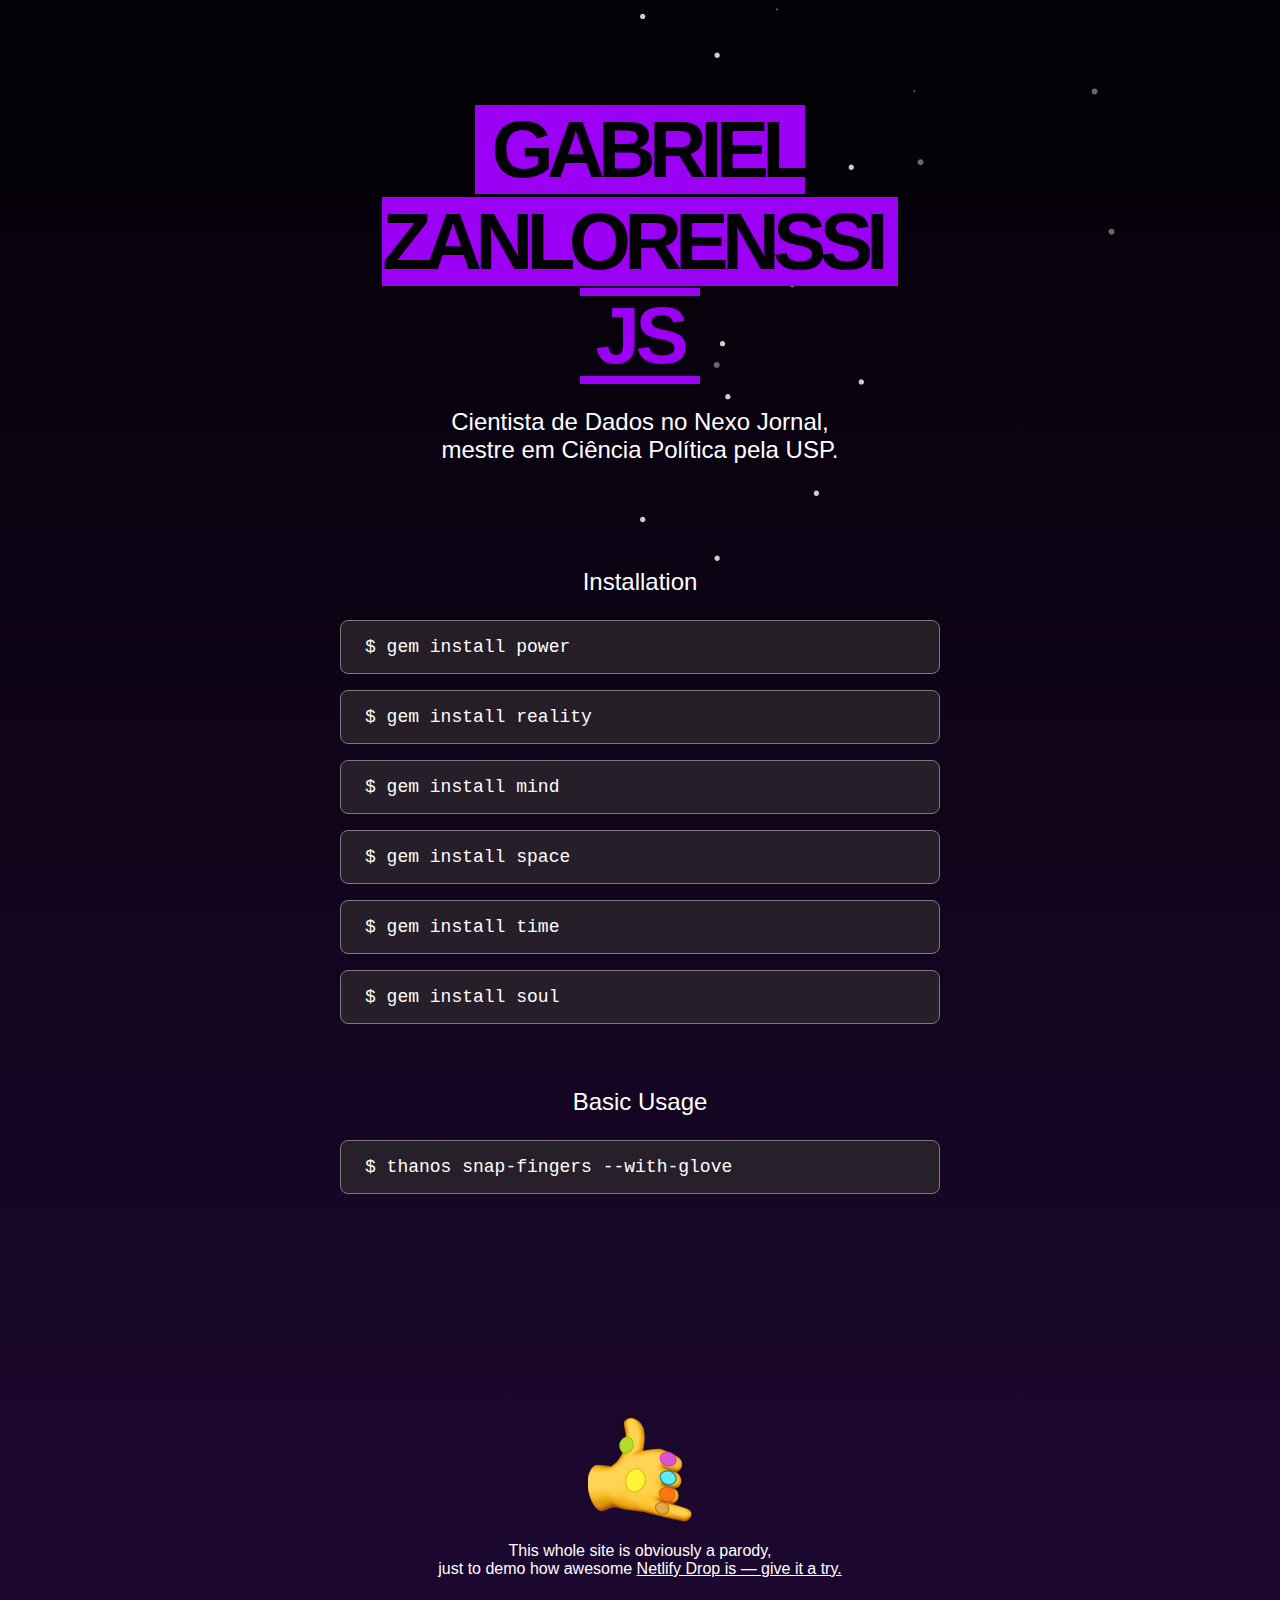
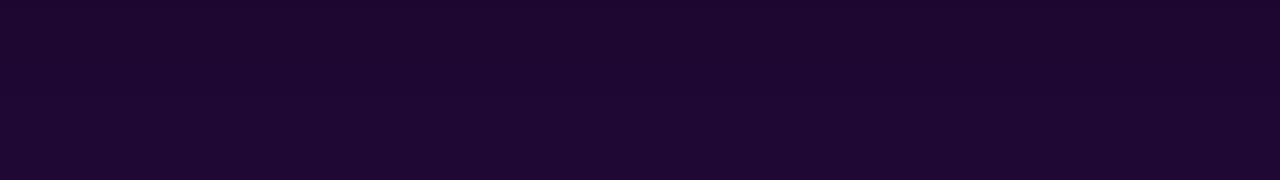
==== index.html @ cb9a5540 "Update index.html" ====
<!DOCTYPE html>
<html lang="en">
  <head>
    <meta charset="UTF-8" />
    <title>Gabriel Zanlorenssi</title>
    <link href="styles.css" rel="stylesheet">
    <meta name="viewport" content="width=device-width, initial-scale=1.0">
    <meta name="description" content="A demo site to use with Netlify Drop">
    <meta name="keywords" content="Thanos, JavaScript, Paradoy, Netlify Drop">
    <meta name="author" content="Rafael Conde">

    <link rel="icon" type="image/png" sizes="32x32" href="favicon-32x32.png">
    <link rel="icon" type="image/png" sizes="16x16" href="favicon-16x16.png">
  </head>
  <body>
    <div class="titan-background">
      <span class="stars stars-L"></span>
      <span class="stars stars-M"></span>
      <span class="stars stars-S"></span>
    </div>
    <div class="marvellous-container">
      <div class="header">
        <h1><span class="title-marvel">Gabriel Zanlorenssi</span> <span class="title-studios">JS</span></h1>
        <h2>
          Cientista de Dados no Nexo Jornal, <br />
          mestre em Ciência Política pela USP.
        </h2>
      </div>
      <div class="installation-instructions">
        <h3>Installation</h3>
        <code>$ gem install power</code>
        <code>$ gem install reality</code>
        <code>$ gem install mind</code>
        <code>$ gem install space</code>
        <code>$ gem install time</code>
        <code>$ gem install soul</code>
      </div>
      <div class="usage-instructions">
        <h3>Basic Usage</h3>
        <code>$ thanos snap-fingers --with-glove</code>
      </div>
      <div class="footer">
        <img src="assets/glove.png" alt="thanos gauntlet but its like the classic emoji hands with an awful photoshop of stupid gems on it, because funny"/>
        <p>
          This whole site is obviously a parody, <br />
          just to demo how awesome <a target="_blank" href="https://app.netlify.com/drop">Netlify Drop is — give it a try.</a>
        </p>
      </div>
    </div>
  </body>
</html>
---- styles.css ----
@import url("https://rsms.me/inter/inter-ui.css");

body {
  position: relative;
  margin: 0;
  padding: 0;
  font-family: "Inter UI", sans-serif;
  text-align: center;
  color: white;
}

.titan-background {
  position: absolute;
  width: 100%;
  background-image: linear-gradient(-180deg, #000000 0%, #200835 100%);
  overflow: hidden;
  z-index: 1;
  /* Make the rubber band scroll not show empty white space */
  top: -10%;
  height: 120%;
  min-height: 120vh;
  margin-bottom: -20%;
}

.stars {
  position: absolute;
  top: 0;
  width: 300vw;
  height: 100vh;
  transform: translate(0%, 0%);
  background-size: contain;
  background-repeat: repeat;
  transform-origin: top left;
}

.stars-L {
  background-image: url("assets/stars-L.svg");
  background-size: 890px;
  height: 750px;
  animation: panning-stars 200s linear infinite alternate;
}

.stars-M {
  background-image: url("assets/stars-M.svg");
  height: 530px;
  animation: panning-stars 300s linear infinite alternate;
}

.stars-S {
  background-image: url("assets/stars-S.svg");
  height: 370px;
  animation: panning-stars 400s linear infinite alternate;
}

@keyframes panning-stars {
  from {
    transform: translate(-20%, 0%);
  }
  to {
    transform: translate(-80%, -40%);
  }
}

.marvellous-container {
  position: relative;
  z-index: 2;
  padding: 104px 0 24px 0;
  width: 95%;
  max-width: 600px;
  margin: auto;
}

h1 {
  display: block;
  font-size: 80px;
  margin: 0 0 24px 0;
}

@media (max-width: 500px) {
  h1 {
    font-size: 16vw;
  }
}

h2 {
  font-weight: 500;
  font-size: 24px;
}

h3 {
  font-weight: 300;
  font-size: 24px;
}

a {
  color: inherit;
  text-decoration: underline;
}

.title-marvel {
  font-weight: bolder;
  color: #020103;
  letter-spacing: -6.7px;
  text-transform: uppercase;
  padding: 0 16px;
  background: #9b00f5;
}

.title-studios {
  position: relative;
  display: inline-block;
  font-weight: bold;
  color: #9b00f5;
  letter-spacing: -4.5px;
  text-transform: uppercase;
  padding: 0 16px;
  border-color: #9b00f5;
  border-top: 8px solid;
  border-bottom: 8px solid;
  line-height: 1;
}

code {
  display: block;
  box-sizing: border-box;
  text-align: left;
  font-size: 18px;
  width: 100%;
  padding: 16px 24px;
  background: rgba(44, 37, 44, 0.8);
  border: 1px solid #7f797f;
  border-radius: 8px;
  margin-bottom: 16px;
}

.header {
  margin-bottom: 104px;
}

.installation-instructions,
.usage-instructions {
  margin-top: 64px;
}

.footer {
  margin-top: 224px;
}

.footer img {
  height: 104px;
  width: auto;
}
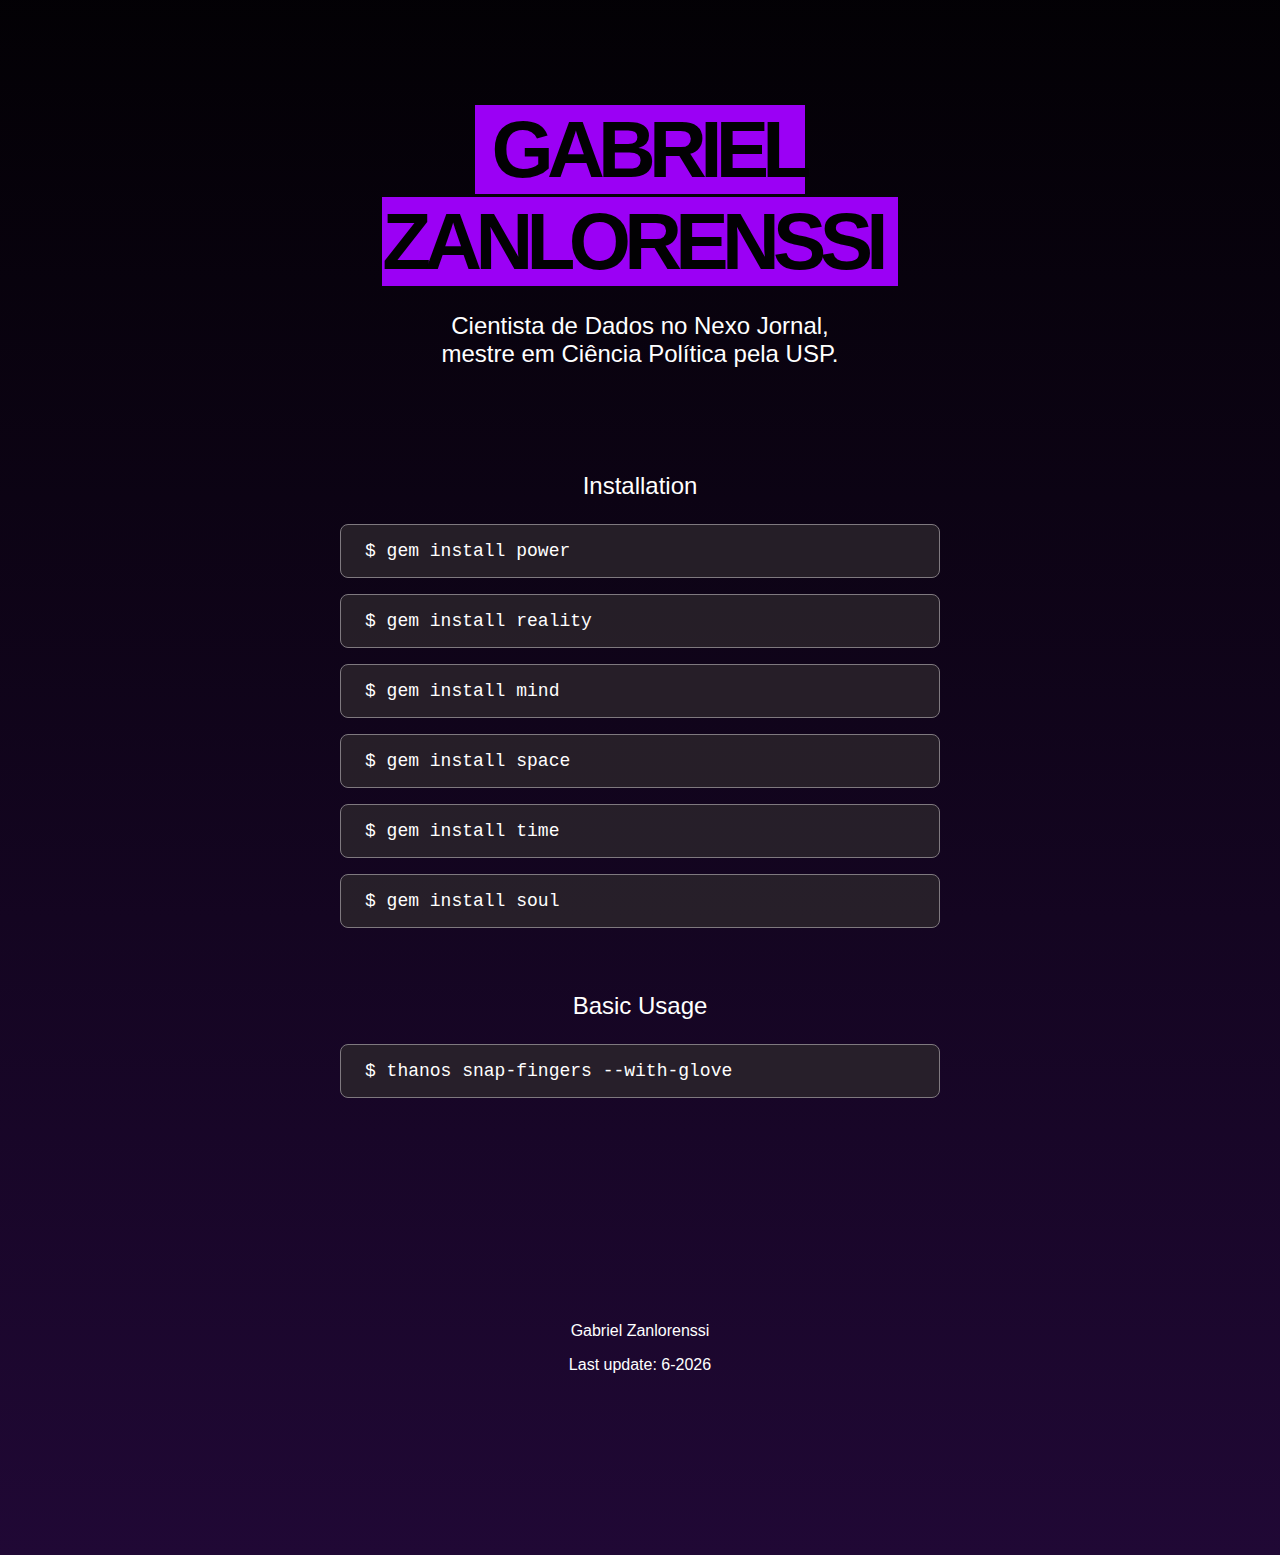
==== commit e5330b91: "local update" ====
--- a/index.html
+++ b/index.html
@@ -1,31 +1,36 @@
 <!DOCTYPE html>
-<html lang="en">
+<html>
+
+<!-- Head configuration -->
   <head>
     <meta charset="UTF-8" />
     <title>Gabriel Zanlorenssi</title>
-    <link href="styles.css" rel="stylesheet">
+    <link href="css/styles.css" rel="stylesheet">
     <meta name="viewport" content="width=device-width, initial-scale=1.0">
-    <meta name="description" content="A demo site to use with Netlify Drop">
-    <meta name="keywords" content="Thanos, JavaScript, Paradoy, Netlify Drop">
-    <meta name="author" content="Rafael Conde">
+    <meta name="description" content="My personal website">
+    <meta name="keywords" content="R, rstats, data science, Gabriel Zanlorenssi">
+    <meta name="author" content="Gabriel Zanlorenssi">
+  </head>
 
-    <link rel="icon" type="image/png" sizes="32x32" href="favicon-32x32.png">
-    <link rel="icon" type="image/png" sizes="16x16" href="favicon-16x16.png">
-  </head>
+<!-- Body -->
   <body>
+
     <div class="titan-background">
       <span class="stars stars-L"></span>
       <span class="stars stars-M"></span>
       <span class="stars stars-S"></span>
     </div>
+
     <div class="marvellous-container">
       <div class="header">
-        <h1><span class="title-marvel">Gabriel Zanlorenssi</span> <span class="title-studios">JS</span></h1>
+        <h1><span class="title-marvel">Gabriel Zanlorenssi</span></h1>
         <h2>
           Cientista de Dados no Nexo Jornal, <br />
           mestre em Ciência Política pela USP.
         </h2>
       </div>
+
+
       <div class="installation-instructions">
         <h3>Installation</h3>
         <code>$ gem install power</code>
@@ -40,12 +45,26 @@
         <code>$ thanos snap-fingers --with-glove</code>
       </div>
       <div class="footer">
-        <img src="assets/glove.png" alt="thanos gauntlet but its like the classic emoji hands with an awful photoshop of stupid gems on it, because funny"/>
         <p>
-          This whole site is obviously a parody, <br />
-          just to demo how awesome <a target="_blank" href="https://app.netlify.com/drop">Netlify Drop is — give it a try.</a>
+          Gabriel Zanlorenssi <br />
+          <p id="update-date">..</p>
         </p>
       </div>
     </div>
+
+  <!-- My script -->
+<script>
+    var d = new Date()
+    var year = d.getFullYear()
+    var month = d.getMonth()
+    document.getElementById("update-date").innerHTML =  `Last update: ${month}-${year}`;
+
+</script>
+
+<!-- Bootstrap -->
+    <script src="https://code.jquery.com/jquery-3.3.1.slim.min.js" integrity="sha384-q8i/X+965DzO0rT7abK41JStQIAqVgRVzpbzo5smXKp4YfRvH+8abtTE1Pi6jizo" crossorigin="anonymous"></script>
+    <script src="https://cdnjs.cloudflare.com/ajax/libs/popper.js/1.14.7/umd/popper.min.js" integrity="sha384-UO2eT0CpHqdSJQ6hJty5KVphtPhzWj9WO1clHTMGa3JDZwrnQq4sF86dIHNDz0W1" crossorigin="anonymous"></script>
+    <script src="https://stackpath.bootstrapcdn.com/bootstrap/4.3.1/js/bootstrap.min.js" integrity="sha384-JjSmVgyd0p3pXB1rRibZUAYoIIy6OrQ6VrjIEaFf/nJGzIxFDsf4x0xIM+B07jRM" crossorigin="anonymous"></script>
+
   </body>
 </html>
--- a/css/styles.css
+++ b/css/styles.css
@@ -0,0 +1,152 @@
+@import url("https://rsms.me/inter/inter-ui.css");
+
+body {
+  position: relative;
+  margin: 0;
+  padding: 0;
+  font-family: "Inter UI", sans-serif;
+  text-align: center;
+  color: white;
+}
+
+.titan-background {
+  position: absolute;
+  width: 100%;
+  background-image: linear-gradient(-180deg, #000000 0%, #200835 100%);
+  overflow: hidden;
+  z-index: 1;
+  /* Make the rubber band scroll not show empty white space */
+  top: -10%;
+  height: 120%;
+  min-height: 120vh;
+  margin-bottom: -20%;
+}
+
+.stars {
+  position: absolute;
+  top: 0;
+  width: 300vw;
+  height: 100vh;
+  transform: translate(0%, 0%);
+  background-size: contain;
+  background-repeat: repeat;
+  transform-origin: top left;
+}
+
+.stars-L {
+  background-image: url("assets/stars-L.svg");
+  background-size: 890px;
+  height: 750px;
+  animation: panning-stars 200s linear infinite alternate;
+}
+
+.stars-M {
+  background-image: url("assets/stars-M.svg");
+  height: 530px;
+  animation: panning-stars 300s linear infinite alternate;
+}
+
+.stars-S {
+  background-image: url("assets/stars-S.svg");
+  height: 370px;
+  animation: panning-stars 400s linear infinite alternate;
+}
+
+@keyframes panning-stars {
+  from {
+    transform: translate(-20%, 0%);
+  }
+  to {
+    transform: translate(-80%, -40%);
+  }
+}
+
+.marvellous-container {
+  position: relative;
+  z-index: 2;
+  padding: 104px 0 24px 0;
+  width: 95%;
+  max-width: 600px;
+  margin: auto;
+}
+
+h1 {
+  display: block;
+  font-size: 80px;
+  margin: 0 0 24px 0;
+}
+
+@media (max-width: 500px) {
+  h1 {
+    font-size: 16vw;
+  }
+}
+
+h2 {
+  font-weight: 500;
+  font-size: 24px;
+}
+
+h3 {
+  font-weight: 300;
+  font-size: 24px;
+}
+
+a {
+  color: inherit;
+  text-decoration: underline;
+}
+
+.title-marvel {
+  font-weight: bolder;
+  color: #020103;
+  letter-spacing: -6.7px;
+  text-transform: uppercase;
+  padding: 0 16px;
+  background: #9b00f5;
+}
+
+.title-studios {
+  position: relative;
+  display: inline-block;
+  font-weight: bold;
+  color: #9b00f5;
+  letter-spacing: -4.5px;
+  text-transform: uppercase;
+  padding: 0 16px;
+  border-color: #9b00f5;
+  border-top: 8px solid;
+  border-bottom: 8px solid;
+  line-height: 1;
+}
+
+code {
+  display: block;
+  box-sizing: border-box;
+  text-align: left;
+  font-size: 18px;
+  width: 100%;
+  padding: 16px 24px;
+  background: rgba(44, 37, 44, 0.8);
+  border: 1px solid #7f797f;
+  border-radius: 8px;
+  margin-bottom: 16px;
+}
+
+.header {
+  margin-bottom: 104px;
+}
+
+.installation-instructions,
+.usage-instructions {
+  margin-top: 64px;
+}
+
+.footer {
+  margin-top: 224px;
+}
+
+.footer img {
+  height: 104px;
+  width: auto;
+}
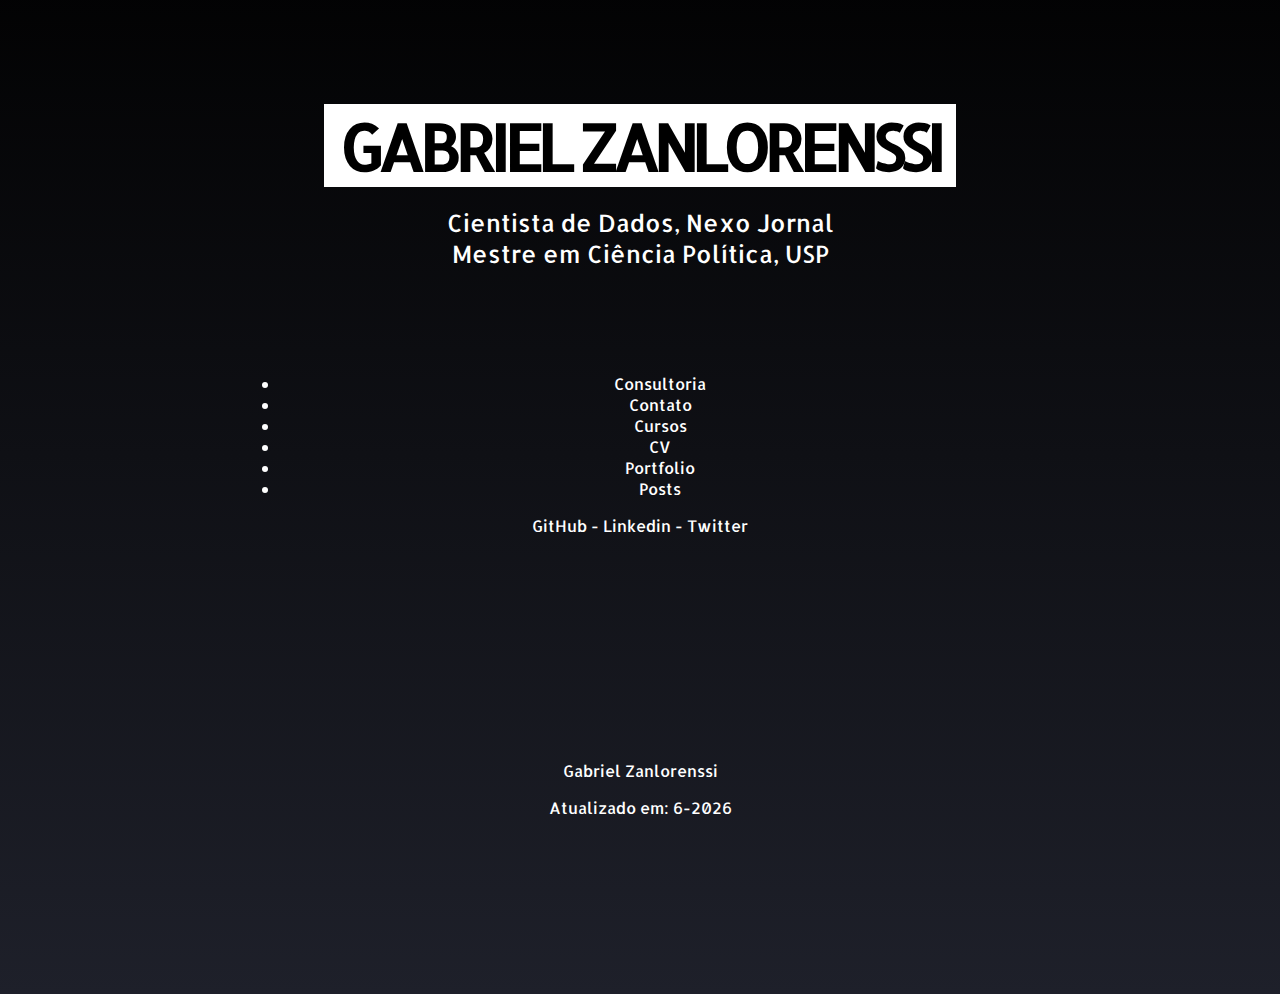
==== commit d86568c7: "update site" ====
--- a/index.html
+++ b/index.html
@@ -15,35 +15,33 @@
 <!-- Body -->
   <body>
 
-    <div class="titan-background">
-      <span class="stars stars-L"></span>
-      <span class="stars stars-M"></span>
-      <span class="stars stars-S"></span>
-    </div>
+    <div class="my-background"></div>
 
     <div class="marvellous-container">
       <div class="header">
-        <h1><span class="title-marvel">Gabriel Zanlorenssi</span></h1>
+        <h1><span class="title-geral">Gabriel Zanlorenssi</span></h1>
         <h2>
-          Cientista de Dados no Nexo Jornal, <br />
-          mestre em Ciência Política pela USP.
+          Cientista de Dados, Nexo Jornal <br />
+          Mestre em Ciência Política, USP
         </h2>
       </div>
 
+  <!-- navegacao -->
+  
+  <ul>
+  <li>Consultoria</li>
+  <li>Contato</li>
+  <li>Cursos</li>
+  <li>CV</li>
+  <li>Portfolio</li>
+  <li>Posts</li>
+  </ul>
 
-      <div class="installation-instructions">
-        <h3>Installation</h3>
-        <code>$ gem install power</code>
-        <code>$ gem install reality</code>
-        <code>$ gem install mind</code>
-        <code>$ gem install space</code>
-        <code>$ gem install time</code>
-        <code>$ gem install soul</code>
-      </div>
-      <div class="usage-instructions">
-        <h3>Basic Usage</h3>
-        <code>$ thanos snap-fingers --with-glove</code>
-      </div>
+  <!-- contato -->
+
+  <div><p>GitHub - Linkedin - Twitter</p></div>
+
+  <!-- Footer-->
       <div class="footer">
         <p>
           Gabriel Zanlorenssi <br />
@@ -57,7 +55,7 @@
     var d = new Date()
     var year = d.getFullYear()
     var month = d.getMonth()
-    document.getElementById("update-date").innerHTML =  `Last update: ${month}-${year}`;
+    document.getElementById("update-date").innerHTML =  `Atualizado em: ${month}-${year}`;
 
 </script>
 
--- a/css/styles.css
+++ b/css/styles.css
@@ -1,18 +1,23 @@
 @import url("https://rsms.me/inter/inter-ui.css");
+@import url("https://fonts.googleapis.com/css?family=Allerta");
+@import url("https://fonts.googleapis.com/css?family=Roboto");
+@import url("https://fonts.googleapis.com/css?family=Bebas+Neue");
+
+
 
 body {
   position: relative;
   margin: 0;
   padding: 0;
-  font-family: "Inter UI", sans-serif;
+  font-family: 'Allerta';font-size: 16px;
   text-align: center;
   color: white;
 }
 
-.titan-background {
+.my-background {
   position: absolute;
   width: 100%;
-  background-image: linear-gradient(-180deg, #000000 0%, #200835 100%);
+  background-image: linear-gradient(-180deg, #000000 0%, rgb(30, 32, 42) 100%);
   overflow: hidden;
   z-index: 1;
   /* Make the rubber band scroll not show empty white space */
@@ -33,52 +38,24 @@
   transform-origin: top left;
 }
 
-.stars-L {
-  background-image: url("assets/stars-L.svg");
-  background-size: 890px;
-  height: 750px;
-  animation: panning-stars 200s linear infinite alternate;
-}
-
-.stars-M {
-  background-image: url("assets/stars-M.svg");
-  height: 530px;
-  animation: panning-stars 300s linear infinite alternate;
-}
-
-.stars-S {
-  background-image: url("assets/stars-S.svg");
-  height: 370px;
-  animation: panning-stars 400s linear infinite alternate;
-}
-
-@keyframes panning-stars {
-  from {
-    transform: translate(-20%, 0%);
-  }
-  to {
-    transform: translate(-80%, -40%);
-  }
-}
-
 .marvellous-container {
   position: relative;
   z-index: 2;
   padding: 104px 0 24px 0;
   width: 95%;
-  max-width: 600px;
+  max-width: 800px;
   margin: auto;
 }
 
 h1 {
   display: block;
-  font-size: 80px;
-  margin: 0 0 24px 0;
+  font-size: 65px;
+  margin: 0 0 0 0;
 }
 
 @media (max-width: 500px) {
   h1 {
-    font-size: 16vw;
+    font-size: 14vw;
   }
 }
 
@@ -97,13 +74,13 @@
   text-decoration: underline;
 }
 
-.title-marvel {
+.title-geral {
   font-weight: bolder;
-  color: #020103;
+  color: #000000;
   letter-spacing: -6.7px;
   text-transform: uppercase;
   padding: 0 16px;
-  background: #9b00f5;
+  background: #ffffff;
 }
 
 .title-studios {
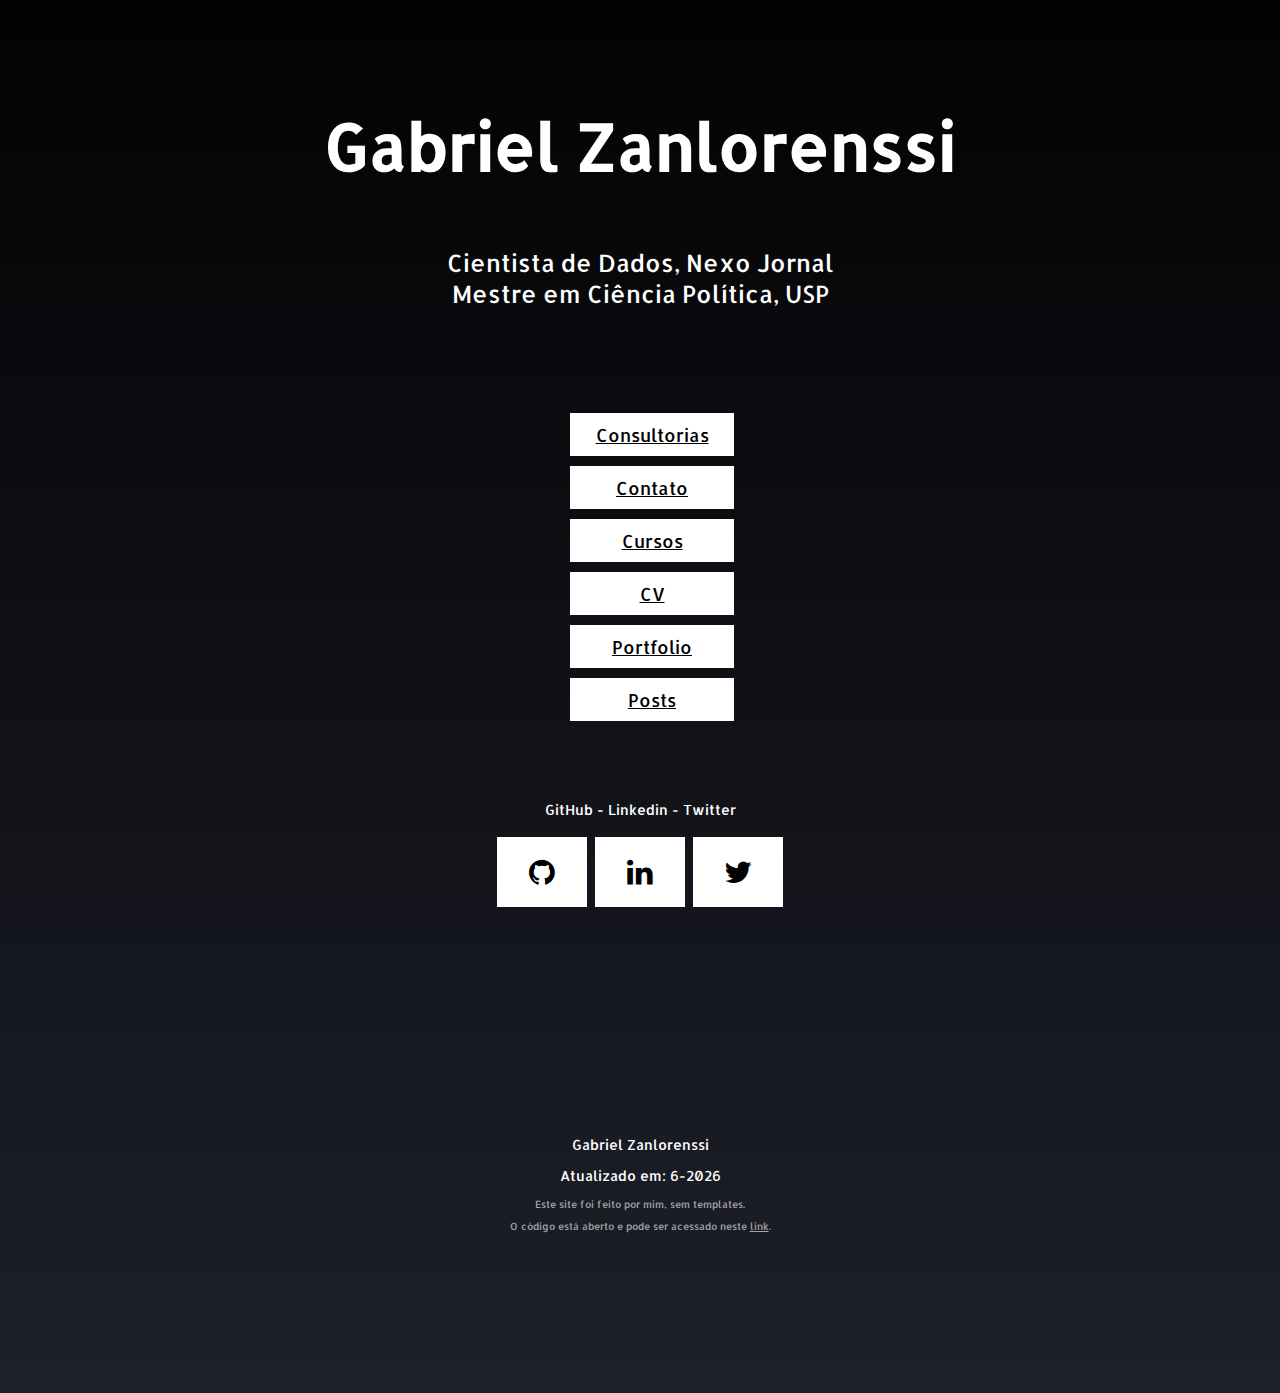
==== commit de4b139c: "update 9-12" ====
--- a/index.html
+++ b/index.html
@@ -2,67 +2,92 @@
 <html>
 
 <!-- Head configuration -->
-  <head>
-    <meta charset="UTF-8" />
-    <title>Gabriel Zanlorenssi</title>
-    <link href="css/styles.css" rel="stylesheet">
-    <meta name="viewport" content="width=device-width, initial-scale=1.0">
-    <meta name="description" content="My personal website">
-    <meta name="keywords" content="R, rstats, data science, Gabriel Zanlorenssi">
-    <meta name="author" content="Gabriel Zanlorenssi">
-  </head>
+
+<head>
+  <meta charset="UTF-8" />
+  <title>Gabriel Zanlorenssi</title>
+  <link href="css/style.css" rel="stylesheet">
+  <meta name="viewport" content="width=device-width, initial-scale=1.0">
+  <meta name="description" content="My personal website">
+  <meta name="keywords" content="R, rstats, data science, Gabriel Zanlorenssi">
+  <meta name="author" content="Gabriel Zanlorenssi">
+</head>
 
 <!-- Body -->
-  <body>
 
-    <div class="my-background"></div>
+<body>
 
-    <div class="marvellous-container">
-      <div class="header">
-        <h1><span class="title-geral">Gabriel Zanlorenssi</span></h1>
-        <h2>
-          Cientista de Dados, Nexo Jornal <br />
-          Mestre em Ciência Política, USP
-        </h2>
-      </div>
+  <div class="my-background"></div>
 
-  <!-- navegacao -->
-  
-  <ul>
-  <li>Consultoria</li>
-  <li>Contato</li>
-  <li>Cursos</li>
-  <li>CV</li>
-  <li>Portfolio</li>
-  <li>Posts</li>
-  </ul>
-
-  <!-- contato -->
-
-  <div><p>GitHub - Linkedin - Twitter</p></div>
-
-  <!-- Footer-->
-      <div class="footer">
-        <p>
-          Gabriel Zanlorenssi <br />
-          <p id="update-date">..</p>
-        </p>
-      </div>
+  <div class="my-container">
+    <div class="header">
+      <h1><span class="title-geral">Gabriel Zanlorenssi</span></h1>
+      <h2>
+        Cientista de Dados, Nexo Jornal <br />
+        Mestre em Ciência Política, USP
+      </h2>
     </div>
 
+
+
+    <!-- navegacao -->
+
+    <div>
+      <ul class="my-ul">
+        <li><a href="consultorias.html">Consultorias</a></li>
+        <li><a href="contato.html">Contato</a></li>
+        <li><a href="cursos.html">Cursos</a></li>
+        <li><a href="cv.html">CV</a></li>
+        <li><a href="portfolio.html">Portfolio</a></li>
+        <li><a href="post.html">Posts</a></li>
+      </ul>
+    </div>
+
+    <!-- contato -->
+
+    <div>
+      <p>GitHub - Linkedin - Twitter</p>
+    </div>
+
+
+    <div>
+      <a href="https://github.com/gabrielzanlorenssi" target="_blank" class="fa fa-github"></a>
+      <a href="https://www.linkedin.com/in/gabriel-zanlorenssi/" target="_blank" class="fa fa-linkedin"></a>
+      <a href="https://twitter.com/gzanlorenssi" target="_blank" class="fa fa-twitter"></a>
+    </div>
+
+    <!-- Footer-->
+    <div class="footer">
+      <p>
+        Gabriel Zanlorenssi <br />
+        <p id="update-date">..</p>
+      </p>
+      <p class="p3">Este site foi feito por mim, sem templates.</p>
+      <p class="p3">O código está aberto e pode ser acessado neste <a
+          href="https://github.com/gabrielzanlorenssi/site">link</a>.</p>
+    </div>
+  </div>
+
   <!-- My script -->
-<script>
+  <script>
     var d = new Date()
     var year = d.getFullYear()
     var month = d.getMonth()
-    document.getElementById("update-date").innerHTML =  `Atualizado em: ${month}-${year}`;
+    document.getElementById("update-date").innerHTML = `Atualizado em: ${month}-${year}`;
 
-</script>
+  </script>
 
-<!-- Bootstrap -->
-    <script src="https://code.jquery.com/jquery-3.3.1.slim.min.js" integrity="sha384-q8i/X+965DzO0rT7abK41JStQIAqVgRVzpbzo5smXKp4YfRvH+8abtTE1Pi6jizo" crossorigin="anonymous"></script>
-    <script src="https://cdnjs.cloudflare.com/ajax/libs/popper.js/1.14.7/umd/popper.min.js" integrity="sha384-UO2eT0CpHqdSJQ6hJty5KVphtPhzWj9WO1clHTMGa3JDZwrnQq4sF86dIHNDz0W1" crossorigin="anonymous"></script>
-    <script src="https://stackpath.bootstrapcdn.com/bootstrap/4.3.1/js/bootstrap.min.js" integrity="sha384-JjSmVgyd0p3pXB1rRibZUAYoIIy6OrQ6VrjIEaFf/nJGzIxFDsf4x0xIM+B07jRM" crossorigin="anonymous"></script>
+  <!-- Bootstrap -->
+  <script src="https://code.jquery.com/jquery-3.3.1.slim.min.js"
+    integrity="sha384-q8i/X+965DzO0rT7abK41JStQIAqVgRVzpbzo5smXKp4YfRvH+8abtTE1Pi6jizo"
+    crossorigin="anonymous"></script>
+  <script src="https://cdnjs.cloudflare.com/ajax/libs/popper.js/1.14.7/umd/popper.min.js"
+    integrity="sha384-UO2eT0CpHqdSJQ6hJty5KVphtPhzWj9WO1clHTMGa3JDZwrnQq4sF86dIHNDz0W1"
+    crossorigin="anonymous"></script>
+  <script src="https://stackpath.bootstrapcdn.com/bootstrap/4.3.1/js/bootstrap.min.js"
+    integrity="sha384-JjSmVgyd0p3pXB1rRibZUAYoIIy6OrQ6VrjIEaFf/nJGzIxFDsf4x0xIM+B07jRM"
+    crossorigin="anonymous"></script>
 
-  </body>
-</html>
+</body>
+
+</html>--- a/css/style.css
+++ b/css/style.css
@@ -0,0 +1,242 @@
+@import url("https://fonts.googleapis.com/css?family=Allerta");
+@import url("https://fonts.googleapis.com/css?family=Roboto");
+@import url("https://fonts.googleapis.com/css?family=Bebas+Neue");
+@import url("https://cdnjs.cloudflare.com/ajax/libs/font-awesome/4.7.0/css/font-awesome.min.css");
+@import url("https://fonts.googleapis.com/css?family=Open+Sans");
+
+
+
+body {
+  position: relative;
+  margin: 0;
+  padding: 0;
+  font-family: 'Allerta';
+  font-size: 16px;
+  text-align: center;
+  color: white;
+}
+
+.my-background {
+  position: absolute;
+  width: 100%;
+  background-image: linear-gradient(-180deg, #000000 0%, rgb(30, 32, 42) 100%);
+  overflow: hidden;
+  z-index: 1;
+  /* Make the rubber band scroll not show empty white space */
+  top: -10%;
+  height: 120%;
+  min-height: 120vh;
+  margin-bottom: -20%;
+}
+
+.my-ul {
+  margin-left: 35%;
+  margin-bottom: 10%; 
+  width: 60%;
+}
+
+.my-ul li {
+  background-color: white;
+  color: black;
+  font-size: 18px;
+  list-style-type: none;
+  width: 30%;
+  padding: 10px; 
+  margin: 10px;
+}
+
+.my-ul li:hover {
+  background-color: rgb(255, 0, 0);
+  color: white;
+}
+
+/* menu
+.flag {
+  font-size: 18px; 
+  margin: 0px; 
+  padding: 0px;
+        <li><a href="english.html">
+        <p class='flag'> &#127482;&#127480; </p></a></li>
+        </ul>
+}
+ */
+ 
+.menu ul {
+  list-style-type: none;
+  margin: 20px;
+  padding: 0;
+  overflow: hidden;
+  background-color: black;
+}
+
+.menu li {
+  background-color: white;
+  color: black;
+  display: inline-block;
+  font-size: 18px;
+  list-style-type: none;
+  width: auto;
+  padding: 10px; 
+  margin: 5px;
+}
+
+.menu li:hover {
+  background-color: rgb(255, 0, 0);
+  color: white;
+}
+
+.menu li:active {
+  background-color: #111;
+}
+
+.active {
+  background-color: green; 
+}
+
+
+/* social medias */
+
+.fa {
+  padding: 20px;
+  font-size: 30px;
+  width: 50px;
+  text-align: center;
+  text-decoration: none;
+  margin: 5px 2px;
+}
+
+.fa-linkedin {
+  background: white;
+  color: black;
+}
+.fa-twitter {
+  background: white;
+  color: black;
+}
+.fa-github {
+  background: white;
+  color: black;
+}
+
+.fa-linkedin:hover {
+  background: red;
+  color: white;
+}
+.fa-twitter:hover {
+  background: red;
+  color: white;
+}
+.fa-github:hover {
+  background: red;
+  color: white;
+}
+
+
+/* content */
+.my-container {
+  position: relative;
+  z-index: 2;
+  padding: 104px 0 24px 0;
+  width: 95%;
+  max-width: 800px;
+  margin: auto;
+}
+
+h1 {
+  display: block;
+  font-size: 65px;
+  margin: 0 0 0 0;
+}
+
+@media (max-width: 500px) {
+  h1 {
+    font-size: 14vw;
+  }
+}
+
+h2 {
+  font-weight: 500;
+  font-size: 24px;
+  margin-top: 60px; 
+}
+
+h3 {
+  font-weight: 300;
+  font-size: 24px;
+}
+
+a {
+  color: inherit;
+  text-decoration: underline;
+}
+
+.title-geral {
+  color: white;
+  padding: 0 16px;
+
+}
+
+.blink {
+  animation: blinker 1s linear infinite;
+}
+
+@keyframes blinker {
+  50% {
+    opacity: 0;
+  }
+}
+
+code {
+  display: block;
+  box-sizing: border-box;
+  text-align: left;
+  font-size: 18px;
+  width: 100%;
+  padding: 16px 24px;
+  background: rgba(44, 37, 44, 0.8);
+  border: 1px solid #7f797f;
+  border-radius: 8px;
+  margin-bottom: 16px;
+}
+
+.header {
+  margin-bottom: 104px;
+}
+
+.installation-instructions,
+.usage-instructions {
+  margin-top: 64px;
+}
+
+.footer {
+  margin-top: 224px;
+}
+
+.footer img {
+  height: 104px;
+  width: auto;
+}
+
+p {
+  font-family: 'Allerta';
+  font-size: 14px;
+}
+
+.p2 {
+  font-family: 'Allerta';
+  font-size: 12px;
+  color: rgb(164, 164, 164);
+}
+
+.experience {
+  margin: 30px; 
+  width: 70%;
+  margin-left: 15%;
+  margin-right: 15%; 
+}
+
+.p3 {
+  font-family: 'Allerta';
+  font-size: 10px;
+  color: rgb(164, 164, 164);
+}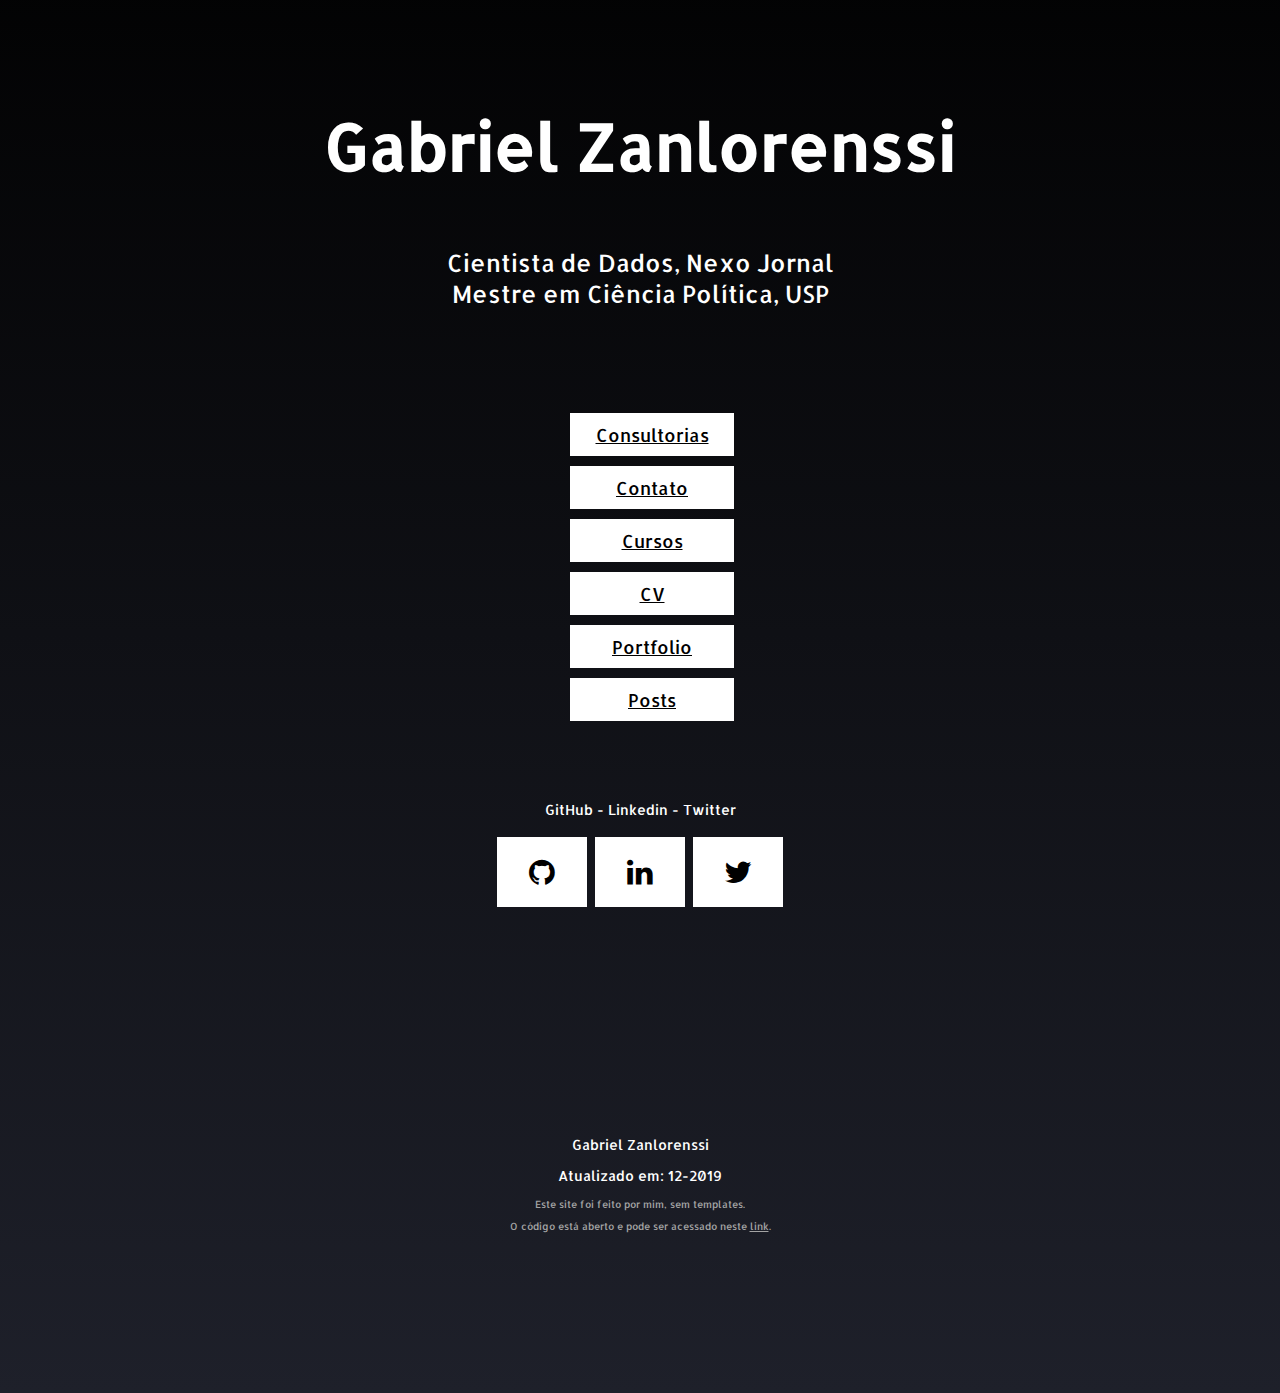
==== commit 5ab2d8dd: "update 12-11" ====
--- a/index.html
+++ b/index.html
@@ -50,11 +50,13 @@
     </div>
 
 
+
     <div>
       <a href="https://github.com/gabrielzanlorenssi" target="_blank" class="fa fa-github"></a>
       <a href="https://www.linkedin.com/in/gabriel-zanlorenssi/" target="_blank" class="fa fa-linkedin"></a>
       <a href="https://twitter.com/gzanlorenssi" target="_blank" class="fa fa-twitter"></a>
     </div>
+
 
     <!-- Footer-->
     <div class="footer">
@@ -69,13 +71,7 @@
   </div>
 
   <!-- My script -->
-  <script>
-    var d = new Date()
-    var year = d.getFullYear()
-    var month = d.getMonth()
-    document.getElementById("update-date").innerHTML = `Atualizado em: ${month}-${year}`;
-
-  </script>
+  <script src="js/update.js"></script>
 
   <!-- Bootstrap -->
   <script src="https://code.jquery.com/jquery-3.3.1.slim.min.js"
--- a/css/style.css
+++ b/css/style.css
@@ -239,4 +239,59 @@
   font-family: 'Allerta';
   font-size: 10px;
   color: rgb(164, 164, 164);
-}+}
+
+/* form */
+.form {
+  width: 30%;
+  height: 350px;
+  margin-left: 35%;
+  margin-right: 35%;
+  margin-top: 50px;
+  background-color: #7f797f;
+  padding: 20px;
+}
+
+.form input {
+  display: block;
+  box-sizing: border-box;
+  text-align: left;
+  font-size: 14px;
+  width: 100%;
+  background: white;
+  border: 1px solid #7f797f;
+  border-radius: 8px;
+  margin-bottom: 16px;
+}
+
+.form textarea {
+  display: block;
+  box-sizing: border-box;
+  text-align: left;
+  font-size: 14px;
+  width: 100%;
+  height: 100px; 
+  background: white;
+  border: 1px solid #7f797f;
+  border-radius: 8px;
+  margin-bottom: 16px;
+}
+
+.form button {
+  background-color: white; /* Green */
+  border: none;
+  color: black;
+  padding: 15px 32px;
+  font-family: Allerta;
+  text-align: center;
+  text-decoration: none;
+  display: inline-block;
+  font-size: 16px;
+  margin: 4px 2px;
+  cursor: pointer;
+}
+
+.form button:hover {
+  background-color: red; /* Green */
+  color: white; 
+}
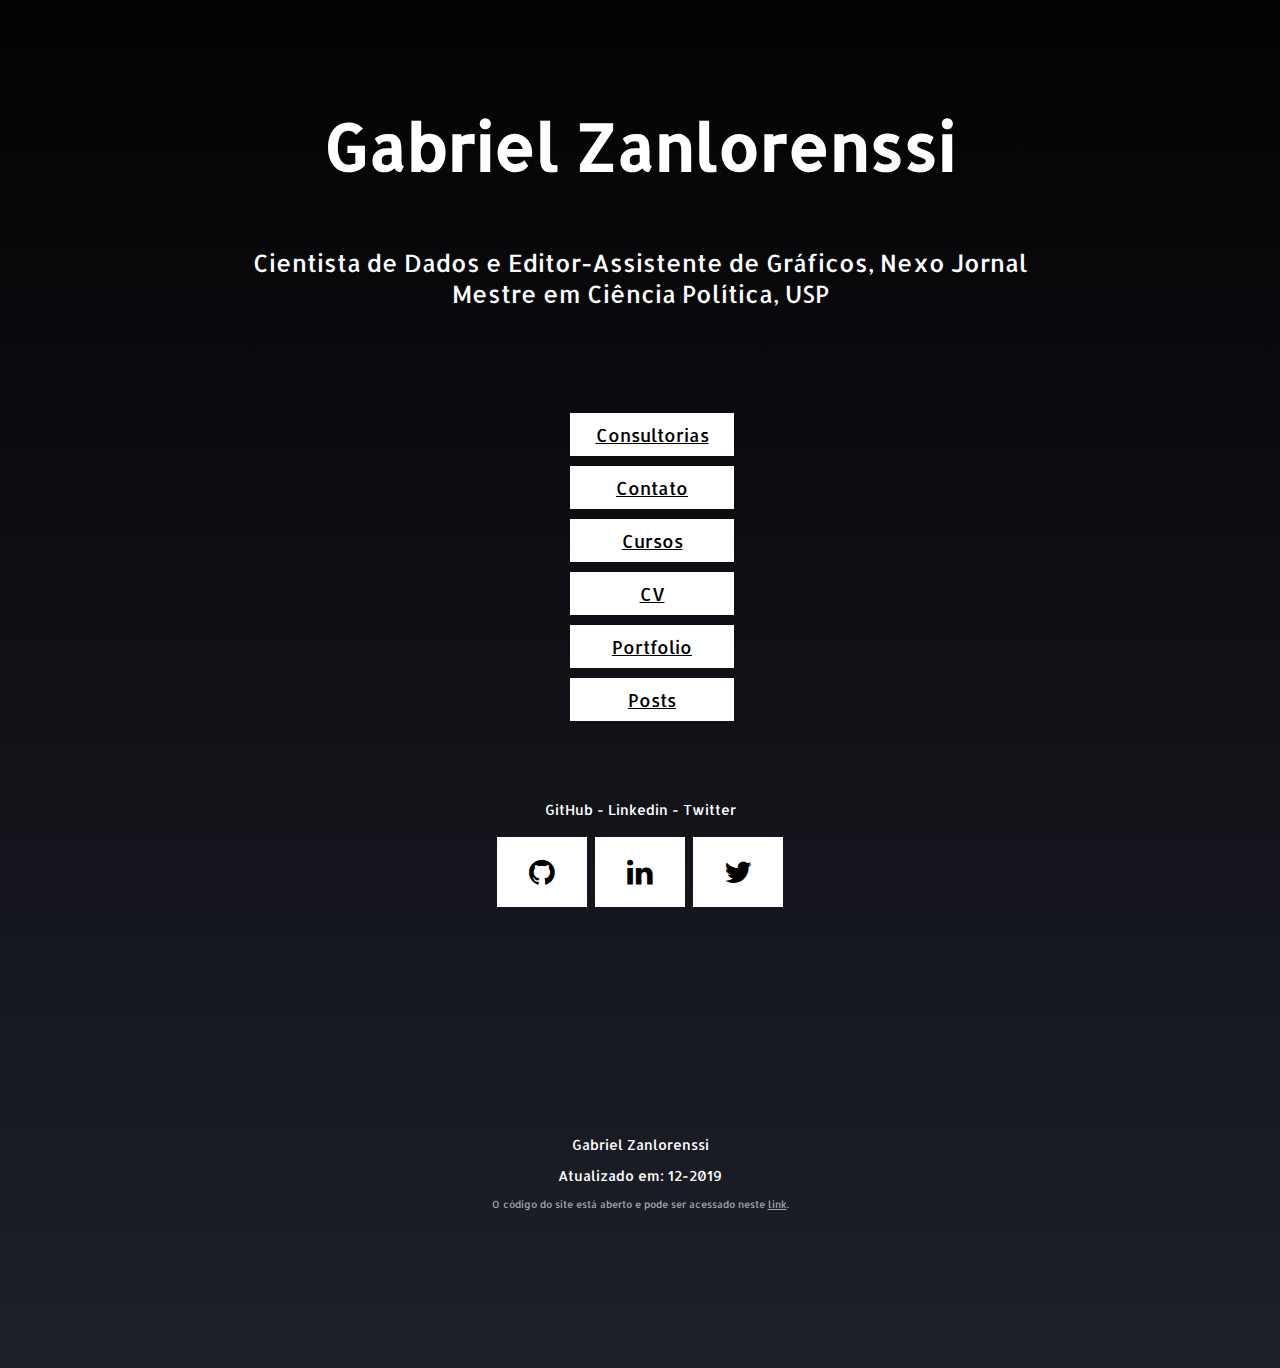
==== commit fd7bbf86: "09-2020 update" ====
--- a/index.html
+++ b/index.html
@@ -23,7 +23,7 @@
     <div class="header">
       <h1><span class="title-geral">Gabriel Zanlorenssi</span></h1>
       <h2>
-        Cientista de Dados, Nexo Jornal <br />
+        Cientista de Dados e Editor-Assistente de Gráficos, Nexo Jornal <br />
         Mestre em Ciência Política, USP
       </h2>
     </div>
@@ -64,8 +64,7 @@
         Gabriel Zanlorenssi <br />
         <p id="update-date">..</p>
       </p>
-      <p class="p3">Este site foi feito por mim, sem templates.</p>
-      <p class="p3">O código está aberto e pode ser acessado neste <a
+      <p class="p3">O código do site está aberto e pode ser acessado neste <a
           href="https://github.com/gabrielzanlorenssi/site">link</a>.</p>
     </div>
   </div>
